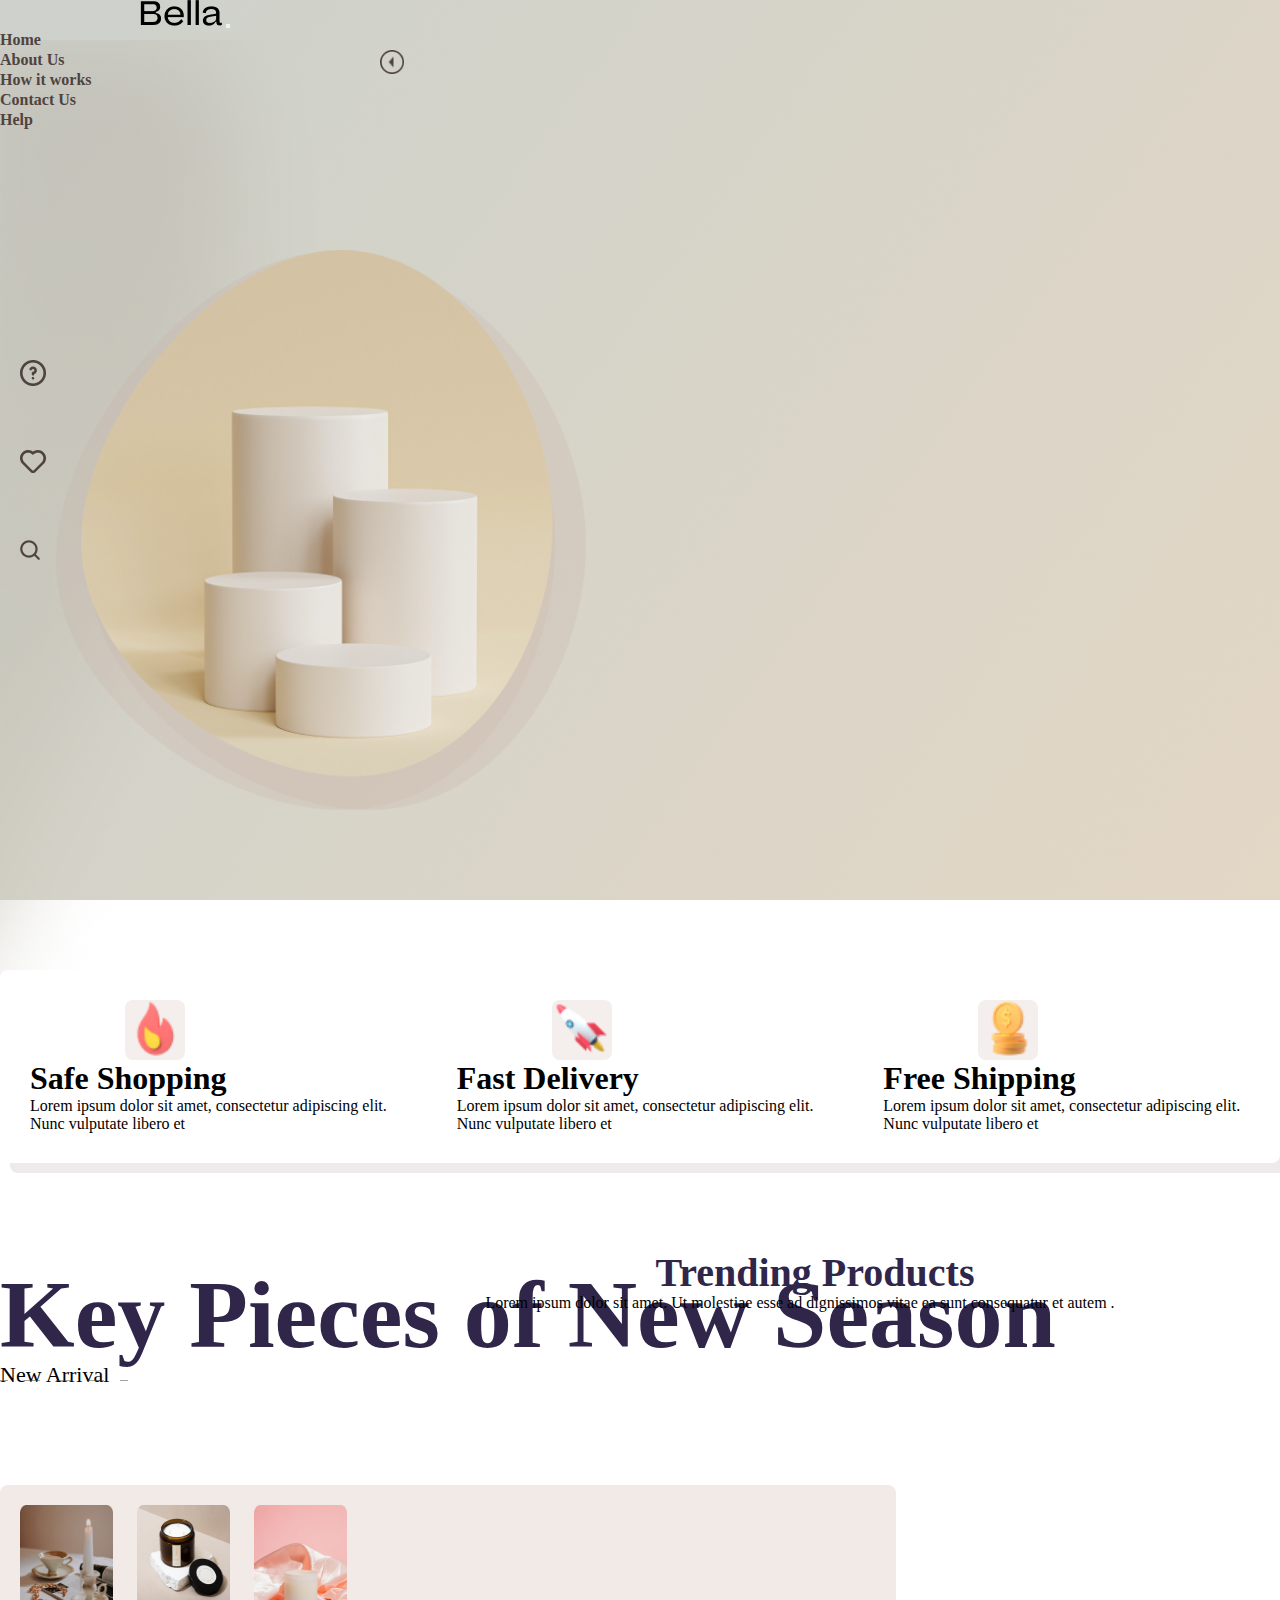
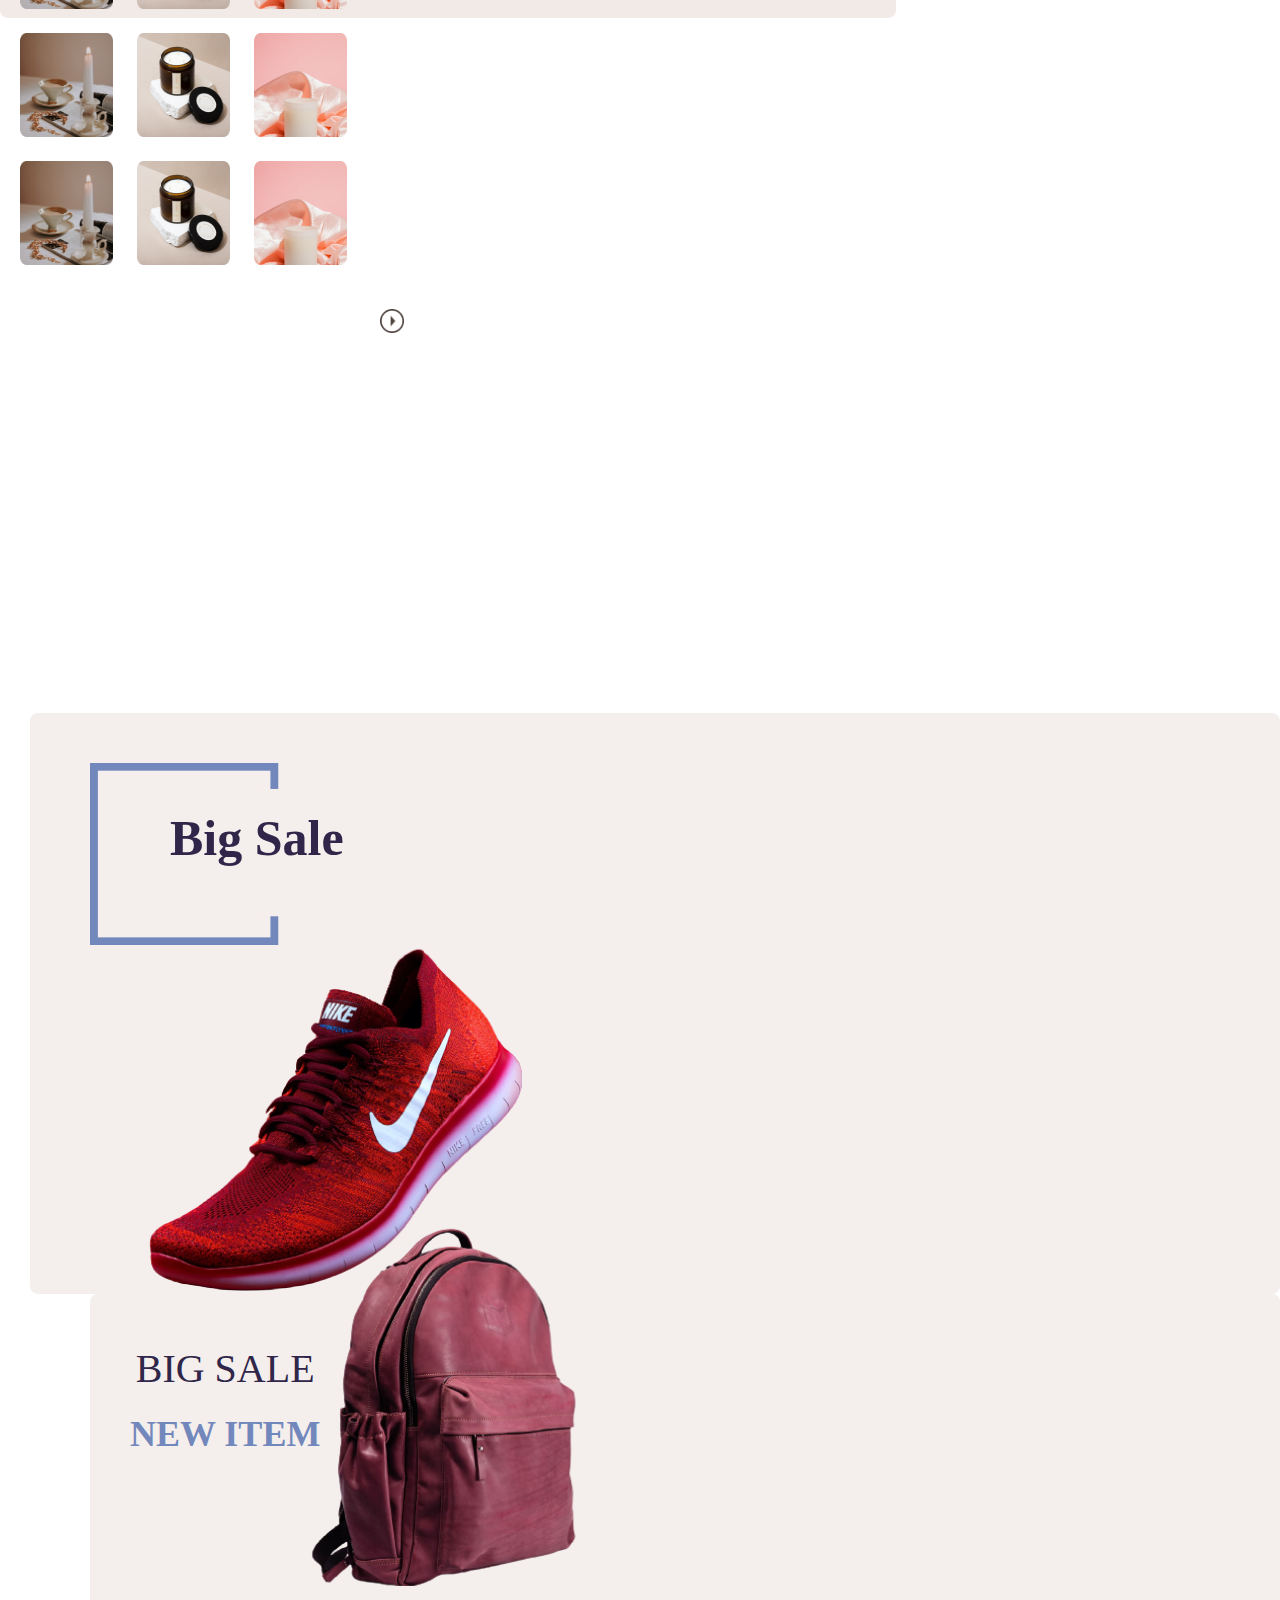
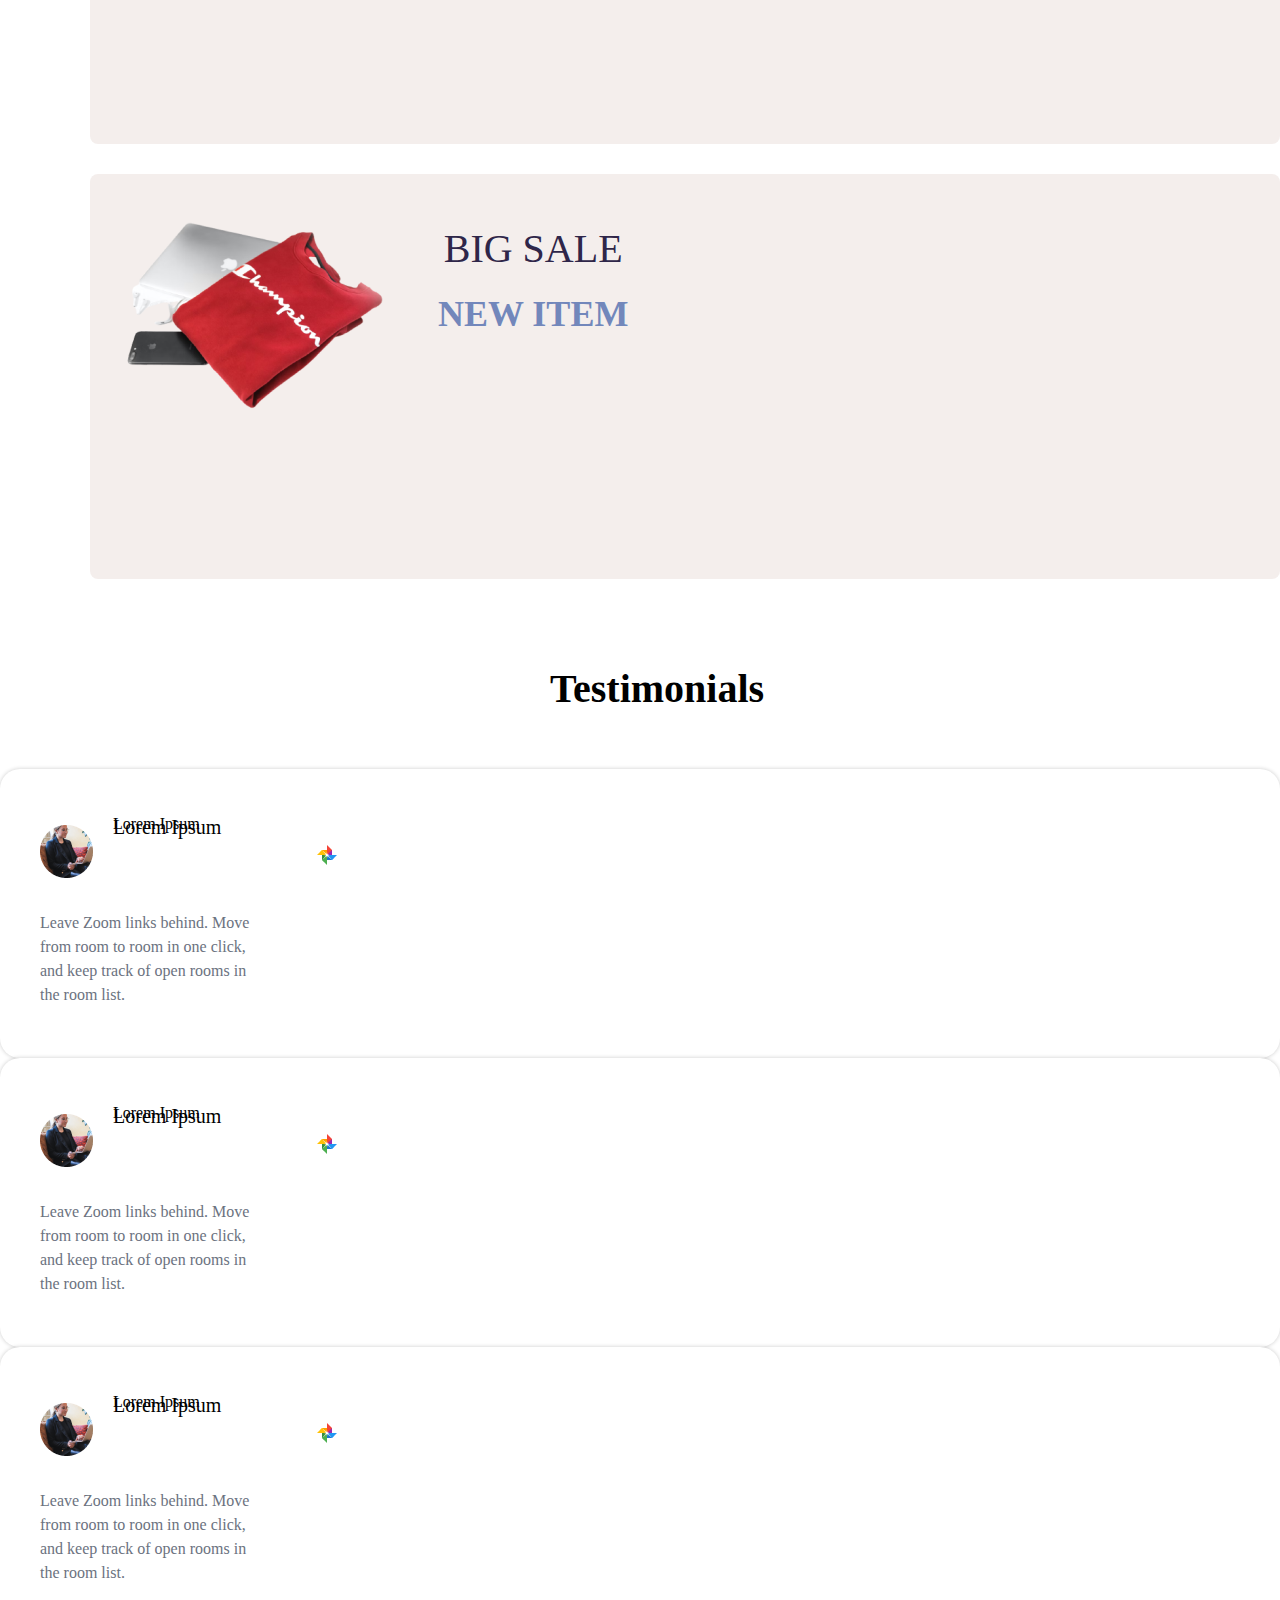
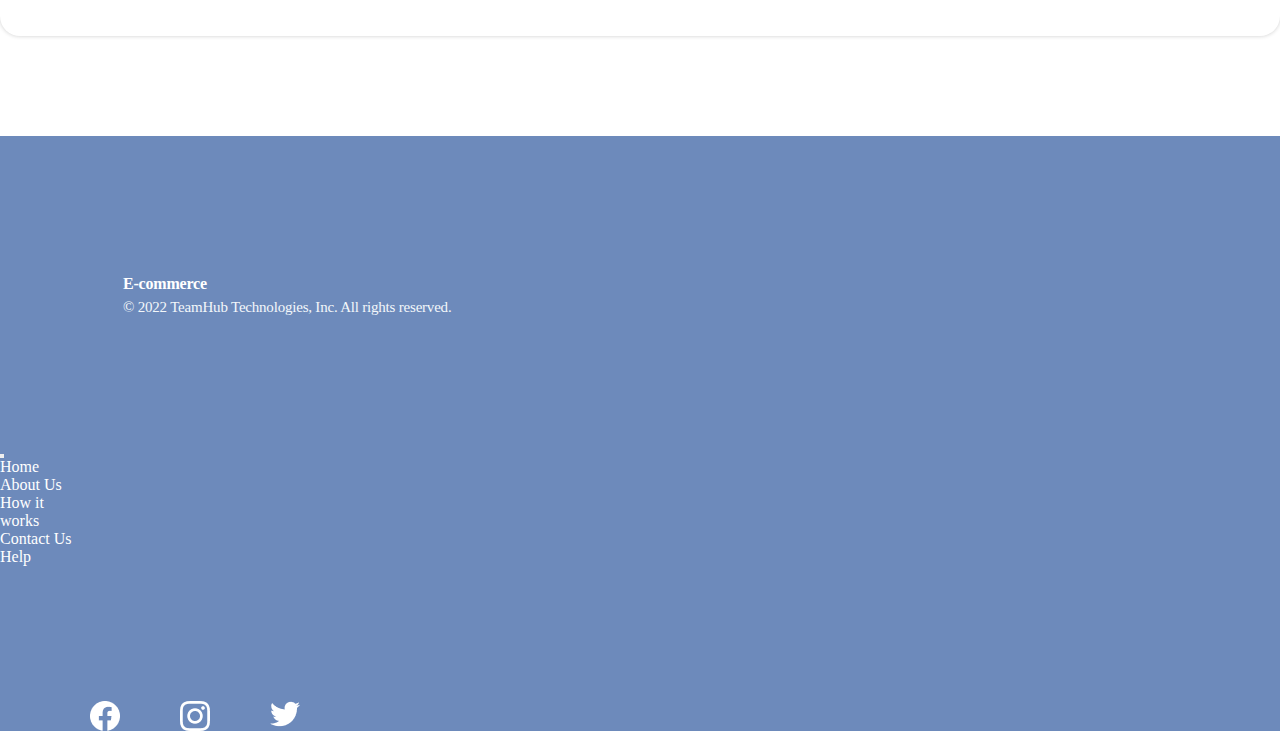
==== Figma-Task-1/E-commerce-Figma.html @ e055b916 "working" ====
<html lang="en">
<head>
    <meta charset="UTF-8">
    <meta http-equiv="X-UA-Compatible" content="IE=edge">
    <meta name="viewport" content="width=device-width, initial-scale=1.0">
    <link rel="stylesheet" href="../Figma-Task-1/style.css">
    <link rel="stylesheet" href="../Figma-Task-1/index.js">
    <!-- <link rel="stylesheet" href="../Figma-Task-1/style2.css"> -->
<!-- <link href='https://unpkg.com/boxicons@2.1.2/css/boxicons.min.css' rel='stylesheet'> -->
<link href="https://cdn.jsdelivr.net/npm/bootstrap@5.0.2/dist/css/bootstrap.min.css" rel="stylesheet" integrity="sha384-EVSTQN3/azprG1Anm3QDgpJLIm9Nao0Yz1ztcQTwFspd3yD65VohhpuuCOmLASjC" crossorigin="anonymous">
<script src="https://cdn.jsdelivr.net/npm/bootstrap@5.0.2/dist/js/bootstrap.bundle.min.js" integrity="sha384-MrcW6ZMFYlzcLA8Nl+NtUVF0sA7MsXsP1UyJoMp4YLEuNSfAP+JcXn/tWtIaxVXM" crossorigin="anonymous"></script>
<script src="https://cdn.jsdelivr.net/npm/@popperjs/core@2.9.2/dist/umd/popper.min.js" integrity="sha384-IQsoLXl5PILFhosVNubq5LC7Qb9DXgDA9i+tQ8Zj3iwWAwPtgFTxbJ8NT4GN1R8p" crossorigin="anonymous"></script>
<script src="https://cdn.jsdelivr.net/npm/bootstrap@5.0.2/dist/js/bootstrap.min.js" integrity="sha384-cVKIPhGWiC2Al4u+LWgxfKTRIcfu0JTxR+EQDz/bgldoEyl4H0zUF0QKbrJ0EcQF" crossorigin="anonymous"></script>

<script src="jquery-3.6.0.min.js"></script>

    <script src="https://ajax.googleapis.com/ajax/libs/jquery/3.6.0/jquery.min.js"></script>
<link href="http://fonts.cdnfonts.com/css/bigilla" rel="stylesheet">
<link href="http://fonts.cdnfonts.com/css/inter" rel="stylesheet">  
<title>Document</title>
</head>
<body>
<div class="container-fluid">
    <section class="section-bg">
        
        <header class="top-menu">
            <nav class="navbar navbar-expand-lg navbar-light ">
                <div class="container-fluid">
                  <img class="bella navbar-brand" src="images/Bella.png">
                  <button style="margin-right:20px" class="navbar-toggler" type="button" data-bs-toggle="collapse" data-bs-target="#navbarSupportedContent" aria-controls="navbarSupportedContent" aria-expanded="false" aria-label="Toggle navigation">
                    <span class="navbar-toggler-icon"></span>
                  </button>
                  <div class="collapse navbar-collapse justify-content-end" id="navbarSupportedContent">
                   
                    <form class="d-flex ml-auto">
                        <ul class=" list navbar-nav  ml-auto">
                            <li class="nav-item">
                                <a class="nav-link" class="home">Home</a>
                              </li>
                            <li class="nav-item">
                                <a class="nav-link" class="about-us">About Us</a>
                              </li>
                              <li class="nav-item">
                                <a class="nav-link" class="reason-why">How it works</a>
                              </li>
        
                              <li class="nav-item">
                                <a class="nav-link" class="contact-us">Contact Us</a>
                              </li>
                              <li class="nav-item">
                                <a class="nav-link" class="help">Help</a>
                              </li>  
                          </ul>
                    </form>
                  </div>
                </div>
              </nav>
        </header>
        <div class="container-fluid">
                <div class="row">
                    <div class="col-xl-6 col-lg-6 col-md-6 col-sm-12 col-12">
                        <div class="section-left">
                            <div class="icon">
                                <div class="question-mark" > <img src="./images/Question.png" alt=""></div>
                                <div class="heart-mark">  <img src="./images/heart.png" alt=""></div>
                                <div class="search-mark"><img src="./images/search.png" alt=""></div>
                               
                              
                                

                            </div>
                            <div>
                                <div ><img class="main-img" src="./images/Group 349.png" alt=""></div>
                                
                            </div>
                            <img class="back-img-1" src="./images/Rectangle 2.png"   alt="">

                        </div>
                     
                    </div>
                   
                    <div class="  col-xl-6 col-lg-6 col-md-6 col-sm-12 col-12"> 
                        <div class="main-title">
                            <p>
                                Key Pieces of New Season
                            </p>
                        </div>
                        <!-- <img class="back-img-2" src="./images/backimg2.png" alt=""> -->
                        <div class="new-arrival">
                            <p>New Arrival</p>
                        </div>
                        <img class="line" src="./images/Line.png" alt="">
                        <div class="image3">
                          <div id="carouselExampleControls" class="carousel slide"  data-bs-ride="carousel">
                            <div class=" carousl-inn carousel-inner">
                              <div class="pictures">
                                <div class="carousel-item active">
                                  <img class="img1" src="./images/unsplash_8WC3ibi7MTg.png" alt="">
                                  <img class="img2" src="./images/unsplash_B0G8xzwTVWc.png"  alt="">
                                  <img class="img3" src="./images/unsplash_QftN8ELlGwo.png" alt="">
                                </div>
                                <div class="carousel-item">
                                  <img class="img1" src="./images/unsplash_8WC3ibi7MTg.png" alt="">
                                  <img class="img2" src="./images/unsplash_B0G8xzwTVWc.png"  alt="">
                                  <img class="img3" src="./images/unsplash_QftN8ELlGwo.png" alt="">
                                </div>
                                <div class="carousel-item">
                                  <img class="img1" src="./images/unsplash_8WC3ibi7MTg.png" alt="">
                                  <img class="img2" src="./images/unsplash_B0G8xzwTVWc.png"  alt="">
                                  <img class="img3" src="./images/unsplash_QftN8ELlGwo.png" alt="">
                                </div>
                              </div>
                             
                              <div class="img4-div">
                                <div> <img   class="carousel-control-prev" type="button" data-bs-target="#carouselExampleControls" data-bs-slide="prev" class="img4-1" src="../Figma-Task-1/images/small-slider-right.png" alt=""></div>
                                <div>
                                  <img class="carousel-control-next" type="button" data-bs-target="#carouselExampleControls" data-bs-slide="next" src="../Figma-Task-1/images/small-slider-left.png" alt="">
                                </div>
                              </div>
                            </div>
                            <!-- <button class="carousel-control-prev" type="button" data-bs-target="#carouselExampleControls" data-bs-slide="prev">
                              <span class="carousel-control-prev-icon" aria-hidden="true"></span>
                              <span class="visually-hidden">Previous</span>
                            </button>
                            <button class="carousel-control-next" type="button" data-bs-target="#carouselExampleControls" data-bs-slide="next">
                              <span class="carousel-control-next-icon" aria-hidden="true"></span>
                              <span class="visually-hidden">Next</span>
                            </button> -->
                          </div>
                          
                         
                           
                         
                            
                        
                        </div>
                        
                    </div>
                </div>
        </div>
    </section>
</div>

<section class="qualities-box">
  <div class="container-fluid">
      <div class="row">
        <div class="col-xl-2 col-lg-2 col-md-2 col-sm-12 col-12">
          
        </div>
  
        <div class="col-xl-8 col-lg-8 col-md-8 col-sm-12 col-12" >
            <div class="info-1">
              <div  class="images" ><img src="../Figma-Task-1/images/fireEmoji.png" alt="" class="info1">  
               <div> <h1 class="heading">Safe Shopping</h1></div>
                <div><p>Lorem ipsum dolor sit amet, consectetur adipiscing elit. Nunc vulputate libero et</p></div>
              </div>
           
             

             

              <div ><img src="../Figma-Task-1/images/planEmojipng.png" alt="" class="info1">
                <div><h1 class="heading">Fast Delivery</h1></div>
                <div><p>Lorem ipsum dolor sit amet, consectetur adipiscing elit. Nunc vulputate libero et</p></div>
              </diV>

              <div ><img src="../Figma-Task-1/images/coinEmojipng.png" alt="" class="info1"> 
              <div><h1 class="heading">Free Shipping</h1></div>
              <div><p>Lorem ipsum dolor sit amet, consectetur adipiscing elit. Nunc vulputate libero et</p></div>
              </div>
           </div>
       
        </div>
        <div class="col-xl-2 col-lg-2 col-md-2 col-sm-12 col-12">
          
      </div>

    </div>
  
  </div>
</section> 


<div class="container main2">
  <p class="trending-heading">Trending Products</p>
  <p class="trending-paragraph">Lorem ipsum dolor sit amet. Ut molestiae esse ad dignissimos vitae ea sunt consequatur et autem .</p>
</div>

<!-- <div class="cards-wrapper"> 
  <div class="card"></div>
  <div class="cards">
    <img class="card" src="./images/shoes1.png" class="card-img-top" alt="...">
   
  </div>
  <div class="cards">
    <img class="card" src="./images/shoes2.png" class="card-img-top" alt="...">
    
  </div>
  <div class="cards">
    <img class="card" src="./images/shoes3.png" class="card-img-top" alt="...">
    
  </div>
  <div class="cards">
    <img class="card" src="./images/shoes4.png" class="card-img-top" alt="...">
   
  </div>
</div> -->
<!-- 
<div class="container">
  <div class=" cards " style="display: flex">
    <div class="first-card" style="
    width: 266.03px;
    height: 339.49px;background: rgba(200, 172, 161, 0.2);
border-radius: 8px;" >
 
      <img src="./images/shoes1.png" alt="">
    </div>
    <div class="card" style="
    width: 266.03px;
    height: 339.49px;background: rgba(200, 172, 161, 0.2);
border-radius: 8px;">
      <img src="./images/shoes1.png" alt="">
    </div>
    <div class="card" style="
    width: 266.03px;
    height: 339.49px;background: rgba(200, 172, 161, 0.2);
border-radius: 8px;">
      <img src="./images/shoes1.png" alt="">
    </div>
    <div class="card" style="
    width: 266.03px;
    height: 339.49px;background: rgba(200, 172, 161, 0.2);
border-radius: 8px;">
      <img src="./images/shoes1.png" alt="">
    </div>
  </div>
</div> -->


<section class="section4">
  <div class="container" style="margin-top: 100px">
    <div class="row">
      <div class=" section4-main-div col-xl-6 col-lg-6 col-md-6 col-sm-12 col-12">
        <div class=" section4-left-div">
          <div>  <img class="ractangle" src="../Figma-Task-1/images/ractangle.png" alt=""></div>
        <div>  <p class="inner-title-section4-left">Big Sale</p></div>
        </div>
        
     <div class="nike-shoes">
      <img src="./images/nike-shoes.png" alt="">
     </div>
      
      </div>
    
      <div class=" section4-right-div col-xl-6 col-lg-6 col-md-6 col-sm-12 col-12">
<div class="section4-right-div-top">
  <div class="col-sm-6"> 
    <p class="bigsale">BIG SALE</p>
    <p class="newitem">NEW ITEM</p>
  </div>
  <div class="bag col-sm-6">
    <img src="./images/bag.png" alt="">
  </div>
</div>
         <div class="section4-right-div-bottom">
          <div class=" shirt col-sm-6"> 
            <img src="./images/shirt.png" alt="">
          </div>
          <div class="shirt col-sm-6">
            <p class="bigsale1">BIG SALE</p>
            <p class="newitem1">NEW ITEM</p>
            
          </div>
         </div>
            

      </div>
    </div>
  </div>
</section>
<section class="section5">
  <div class="testmonial"><p>Testimonials</p></div>
  <div class="container">
    <div class="row">
      <div class="col-xl-4 col-lg-4 col-md-4 col-sm-12 col-12">

        <div class="part" >
          <div class="part-top">
            <div class="girl-image"><img src="../Figma-Task-1/images/girl-imagepng.png" alt=""></div>
            <div class="part-title">
              <p class="bold">Lorem Ipsum</p>
              <p class="light">Lorem Ipsum</p>
            </div>
            <div class="sign"><img src="../Figma-Task-1/images/sign.png" alt=""></div>
          </div>
          <div class="para">
            <p>Leave Zoom links behind. Move 
              from room to room in one click, 
              and keep track of open rooms 
              in the room list.</p>
          </div>
        </div>
        
      </div>
      <div class="col-xl-4 col-lg-4 col-md-4 col-sm-12 col-12">
        <div class="part" >
          <div class="part-top">
            <div class="girl-image"><img src="../Figma-Task-1/images/girl-imagepng.png" alt=""></div>
            <div class="part-title">
              <p class="bold">Lorem Ipsum</p>
              <p class="light">Lorem Ipsum</p>
            </div>
            <div class="sign"><img src="../Figma-Task-1/images/sign.png" alt=""></div>
          </div>
          <div class="para">
            <p>Leave Zoom links behind. Move 
              from room to room in one click, 
              and keep track of open rooms 
              in the room list.</p>
          </div>
        </div>
      </div>
      <div class="col-xl-4 col-lg-4 col-md-4 col-sm-12 col-12">
        <div class="part" >
          <div class="part-top">
            <div class="girl-image"><img src="../Figma-Task-1/images/girl-imagepng.png" alt=""></div>
            <div class="part-title">
              <p class="bold">Lorem Ipsum</p>
              <p class="light">Lorem Ipsum</p>
            </div>
            <div class="sign"><img src="../Figma-Task-1/images/sign.png" alt=""></div>
          </div>
          <div class="para">
            <p>Leave Zoom links behind. Move 
              from room to room in one click, 
              and keep track of open rooms 
              in the room list.</p>
          </div>
        </div>
      </div>
    </div>
  </div>
</section>
 
<footer >
  <div class="container-fluid">
    <div class="row">
      <div class="col-xl-4 col-lg-4 col-md-4 col-sm-12 col-12">
        <div class="first">
          <p class="name">E-commerce</p>
          <p class="address">© 2022 TeamHub Technologies, Inc. 
            All rights reserved.</p>
        </div>
      </div>
      <div class="col-xl-4 col-lg-4 col-md-4 col-sm-12 col-12">
        <div class="second">
        <nav class="navbar navbar-expand-lg navbar-light ">
          <div class="container-fluid">
           
            <button class="navbar-toggler" type="button" data-bs-toggle="collapse" data-bs-target="#navbarSupportedContent" aria-controls="navbarSupportedContent" aria-expanded="false" aria-label="Toggle navigation">
              <span class="navbar-toggler-icon"></span>
            </button>
            <div class="collapse navbar-collapse justify-content-end" id="navbarSupportedContent">
             
              <form class="linkss d-flex ml-auto">
                  <ul class=" list navbar-nav  ml-auto">
                      <li class="nav-item2">
                          <a class="nav-link2" class="home">Home</a>
                        </li>
                      <li class="nav-item2">
                          <a class="nav-link2" class="about-us">About Us</a>
                        </li>
                        <li class="nav-item2">
                          <a class="nav-link2" class="reason-why">How it works</a>
                        </li>
  
                        <li class="nav-item2">
                          <a class="nav-link2" class="contact-us">Contact Us</a>
                        </li>
                        <li class="nav-item2">
                          <a class="nav-link2" class="help">Help</a>
                        </li>  
                    </ul>
              </form>
            </div>
          </div>
        </nav>
      </div>
      </div>
      <div class="col-xl-4 col-lg-4 col-md-4 col-sm-12 col-12">
        <div class="links">
          <div><img class="facebook" src="../Figma-Task-1/images/facebooklogo.png" alt=""></div>
          <div><img class="instagram" src="../Figma-Task-1/images/instagramlogo.png" alt=""></div>
          <div><img class="facebook" src="../Figma-Task-1/images/twitterlogo.png" alt=""></div>
        </div>
      </div>
    </div>
  </div>
<div class=""></div>
</footer>

<!-- <script src="https://cdn.jsdelivr.net/npm/bootstrap@5.0.2/dist/js/bootstrap.bundle.min.js" integrity="sha384-MrcW6ZMFYlzcLA8Nl+NtUVF0sA7MsXsP1UyJoMp4YLEuNSfAP+JcXn/tWtIaxVXM" crossorigin="anonymous"></script>

<script>
  var multipleCardCarousel = document.querySelector(
    "#carouselExampleControls"
  );
  if (window.matchMedia("(min-width: 768px)").matches) {
    var carousel = new bootstrap.Carousel(multipleCardCarousel, {
      interval: false,
    });
    var carouselWidth = $(".carousel-inner")[0].scrollWidth;
    var cardWidth = $(".carousel-item").width();
    var scrollPosition = 0;
    $("#carouselExampleControls .carousel-control-next").on("click", function () {
      if (scrollPosition < carouselWidth - cardWidth * 4) {
        scrollPosition += cardWidth;
        $("#carouselExampleControls .carousel-inner").animate(
          { scrollLeft: scrollPosition },
          600
        );
      }
    });
    $("#carouselExampleControls .carousel-control-prev").on("click", function () {
      if (scrollPosition > 0) {
        scrollPosition -= cardWidth;
        $("#carouselExampleControls .carousel-inner").animate(
          { scrollLeft: scrollPosition },
          600
        );
      }
    });
  } else {
    $(multipleCardCarousel).addClass("slide");
  }
</script> -->

<!-- 
<script src="https://cdn.jsdelivr.net/npm/bootstrap@5.0.2/dist/js/bootstrap.bundle.min.js" integrity="sha384-MrcW6ZMFYlzcLA8Nl+NtUVF0sA7MsXsP1UyJoMp4YLEuNSfAP+JcXn/tWtIaxVXM" crossorigin="anonymous"></script>
<script src="./index.js"></script> -->
<script>
  var multipleCardCarousel = document.querySelector(
  "#carouselExampleControls"
);
if (window.matchMedia("(min-width: 768px)").matches) {
  var carousel = new bootstrap.Carousel(multipleCardCarousel, {
    interval: false,
  });
  var carouselWidth = $(".carousel-inner")[0].scrollWidth;
  var cardWidth = $(".carousel-item").width();
  var scrollPosition = 0;
  $("#carouselExampleControls .carousel-control-next").on("click", function () {
    if (scrollPosition < carouselWidth - cardWidth * 4) {
      scrollPosition += cardWidth;
      $("#carouselExampleControls .carousel-inner").animate(
        { scrollLeft: scrollPosition },
        600
      );
    }
  });
  $("#carouselExampleControls .carousel-control-prev").on("click", function () {
    if (scrollPosition > 0) {
      scrollPosition -= cardWidth;
      $("#carouselExampleControls .carousel-inner").animate(
        { scrollLeft: scrollPosition },
        600
      );
    }
  });
} else {
  $(multipleCardCarousel).addClass("slide");
}
</script>
</body>
</html>
---- Figma-Task-1/style.css ----
* {
    margin: 0;
    padding: 0;
    box-sizing: border-box;
}
body{
    overflow-x: hidden;
}
@font-face {
    font-family: 'Inter';
    font-style: normal;
    font-weight: 400;
    src: local('Inter'), url('https://fonts.cdnfonts.com/s/19795/Inter-Regular.woff') format('woff');
}

@font-face {
    font-family: 'Inter';
    font-style: italic;
    font-weight: 400;
    src: local('Inter'), url('https://fonts.cdnfonts.com/s/19795/Inter-Italic.woff') format('woff');
}

@font-face {
    font-family: 'Inter';
    font-style: normal;
    font-weight: 100;
    src: local('Inter'), url('https://fonts.cdnfonts.com/s/19795/Inter-Thin-BETA.woff') format('woff');
}

@font-face {
    font-family: 'Bigilla';
    font-style: normal;
    font-weight: 400;
    src: local('Bigilla'), url('https://fonts.cdnfonts.com/s/34031/Bigilla.woff') format('woff');
}

@font-face {
    font-family: 'Bigilla';
    font-style: normal;
    font-weight: 700;
    src: local('Bigilla'), url('https://fonts.cdnfonts.com/s/34031/Bigilla-Bold.woff') format('woff');
}


.section-bg {
    background-image: url('./images/background.png');
    height: 900px;
  

}
.manu1{
padding-top: 37px;
}
.bella{
    margin-left:140px;
}
.rect{
    margin-top: -800px;
    z-index:1;
}

.section-left {
    display: flex;


}

.list {
    margin-right: 140px;
    
    
}
.list li{
    color:yellow;
}
.icon {
    margin-top: 160px;
    margin-left: 20px;

}

.question-mark {
    padding-top: 70px;
    padding-bottom: 45px;
    width: 26px;
    height: 26px
}

.heart-mark {
    padding-top: 45px;
    padding-bottom: 45px;
    width: 26px;
    height: 26px
}

.search-mark {
    padding-top: 45px;
    padding-bottom: 45px;
    width: 26px;
    height: 26px
}
.trending-heading{
    font-family: 'Brasley';
font-style: normal;
font-weight: 600;
font-size: 40px;
line-height: 40px;
text-align: center;
margin-left: 50px;
color: #2F2649;

}
.trending-paragraph{
    font-family: 'Brasley';
font-style: normal;
font-weight: 400;
font-size: 16px;
margin-left: 20px;
line-height: 20px;
/* or 125% */

text-align: center;

color: #000000;

}

.main-img {
    width: 530px;
    height: 560px;
    margin-left: 10px;
    margin-top: 120px;
}
.back-img-1{
    z-index: -1;
    margin-left: -620px;
    margin-top: -90px;
}
.back-img-2{
    z-index: -1;
    margin-top: -490px;
}
.main-title p {


    font-family: 'Bigilla';
    font-style: normal;
    font-weight: 700;
    font-size: 96px;
    line-height: 100px;
    margin-top: 160px;
    margin-left: 0px;

    /* or 104% */


    color: #2F2649;
}

.main2{
    text-align: center;
    margin-left: 300px;
}
.new-arrival p {
    width: 131px;
    height: 20px;
    font-family: 'Inter';
    font-style: normal;
    font-weight: 400;
    font-size: 22px;
    line-height: 20px;
    margin-left: 0px;
    
}
.trend-paragraph{
    font-family: 'Brasley';
font-style: normal;
font-size: 16px;

height: 40px;
text-align: center;
}
.nav-link {
    font-family: 'Montserrat';
font-style: normal;
font-weight: 700;
font-size: 16px;
line-height: 20px;
padding-top: 43px;
color: #4F433F !important; 

}
.nav-item{
    align-items: center;
}
.image3 {
    background: rgba(200, 172, 161, 0.26);
    border-radius: 8px;
    width: 70%;
    height: 133px;
    border-radius: 8px;
    display: flex;
    margin-left: 0px;
    margin-top: 100px;
}


.img1 {
    width: 23%;
    height: 104px;
    margin-top: 20px;
    margin-left: 20px
}
.line{
    margin-top: -5px;
   
}
.img2 {
    width: 23%;
    height: 104px;
    margin-top: 20px;
    margin-left: 20px
}

.img3 {
    width: 23%;
    height: 104px;
    margin-top: 20px;
    margin-left: 20px
}
.img4-1{
   margin-bottom:10px ;
}
.img4-div{
 margin-left: 380px;
 margin-top: 40px;
 width: 100%;
   
}

  
.container-fluid{
    width: 100%;
    padding-right: var(--bs-gutter-x, 0) !important;
    padding-left: var(--bs-gutter-x, 0) !important;
    margin-right: 0 !important;
    margin-left: 0 !important;
}
@media only screen and (max-width: 600px) {
    .trending-heading{
        margin-left: 15px;
        font-size: 30px;
    }
    .trending-paragraph{
        margin-left: 15px;
    }
    .nav-link{
      margin-left: 150px;
    }
    .bella{
        margin-left: 10px;
    }
    .section-bg{
        height: 1000px;
    }
    
    
.image3 {
    background: rgba(200, 172, 161, 0.26);
    border-radius: 8px;
    width: 90%;
    height: 143px;
    border-radius: 8px;
    display: flex;
    margin-left: 20px;
    margin-top: 300px;
}
    .img1 {
        width: 24%;
        height: 104px;
        top: 620px;
        left: 782px;
        margin-top: 20px;
        margin-left: 20px
    }
    
    .img2 {
        width: 24%;
        height: 104px;
        top: 620px;
        left: 919px;
        margin-top: 20px;
        margin-left: 20px;
    }
    
    .img3 {
        width: 24%;
        height: 104px;
        top: 620px;
        left: 1056px;
        margin-top: 20px;
        margin-left: 20px;
    }
    
    .new-arrival p{
        margin-left:30px
    }
    .main-img{

        width:300px;
        height:200px;
        margin-top: 30px;
        margin-left:-0.6px;
        padding-left:30px
    }
    .icon{
        margin-top: -20px;
        margin-left: 30px;
    }
    .line{
        margin-left: 30px;
    }
    .main-title{
        position: absolute;
        margin-top: -170px;
        margin-left: 30px;
    }
    .main-title p {


        font-family: 'Bigilla';
        font-style: normal;
        font-weight: 700;
        font-size: 66px;
        line-height: 60px;
        margin-top: 237px;
        margin-left: 0px;
        text-align: start;
    
        /* or 104% */
    
    
        color: #2F2649;
    }
    .back-img-1{
        display: none;
    }
    .back-img-2{
        display: none;
    }
    
}


.first-shoes{
    width: 80%;
height: 196px;margin-top: 50px;margin-left: 15px;
}
.shoes-second{
    width: 80%;
height: 228px;

                margin-top: 20px;
                margin-left:45px;
}
.shoes-third{
   
                width: 80%;
height: 195px;
margin-top: 50px;
margin-left: 12px;
}
.shoes-fourth{
   
                width: 80%;
height: 212px;
margin-top: 50px;
margin-left: 15px;
}
.card-back{
   height:339px;
   background: rgba(200, 172, 161, 0.2);
   border-radius: 8px;
     width:100%;
}
.inner-card-div{
    display: flex;
    background: #F4EEEC;
box-shadow: 0px 0px 6px rgba(0, 0, 0, 0.1);
border-radius: 8px;
width: 80%;
height: 79.03px;
margin-left: 20px;
}

.price{
    margin-top: 10px;
    margin-left: 20px;
    
   
    
}
.price p{
    font-weight: 500;
font-size: 16px;
}
.errow{
        margin-left: 70px;
        margin-top:30px
}
.left-Arrow img{
    margin-top: 160px;
    margin-left: -50px;
}
.right-Arrow img{
    margin-top: 160px;
    margin-left: 70px;   
}
.main-div{
    width: 1000px;
    border: none;
   
}
.card {
    position: relative;
    display: flex;
    flex-direction: column;
    min-width: 0;
   
    word-wrap: break-word;
    background-color: #fff;
    background-clip: border-box;
    border: none !important;
    border-radius: 0.25rem;
   
}
.carousel-control-prev {
    left: auto !important;
}
.pictures{
    width: 100%;
}

.carousel-control-next{

    position: absolute !important;
    top: 50px !important;
    bottom: 0;
   
    display: flex;
    align-items: center;
    justify-content: center;
    width: 24px !important;
    padding: 0;
    /* color: #fff; */
    text-align: center;
    background: 0 0;
    border: 0;
    opacity: 1 !important;
  

}
.carousel-control-next {
    right: auto !important;
}
 .carousel-control-prev {
    position: none !important;
    top: 80px !important;
    bottom: 0;
   
    display: flex;
    align-items: center;
    justify-content: center;
    width: 24px !important;
    padding: 0;
    /* color: #fff; */
    text-align: center;
    background: 0 0;
    border: 0;
    opacity: 1 !important;
  
}




@media only screen and (max-width: 600px){
    .info-1 {
        display: flex;
        flex-direction: column;
        justify-content: space-around;
        margin-left: 10px;
      }
      .heading{
        margin-left: 40px;
      }
      .images{
        margin-left: 50px;
      }
      
  }

  .info1{
    margin-left:95px;
    background: rgba(200, 172, 161, 0.2);
    border-radius: 8px;
    width: 60px;
height: 60px;
    
  }
  .info-1 > div {
    background: #ffff;;
    margin: 10px;
    padding: 20px;
  }
  .info-1>h1{
    display: flex;
    font-family: 'Brasley';
    font-style: normal;
    font-weight: 600;
    font-size: 20px;
    line-height: 20px;
    align-content: center;    
    text-align: center;
    padding-left:22px;
    
    color: #000000;
    
  }
  .info-1>p{
    display: flex;
    font-family: 'Poppins';
    font-style: normal;
    font-weight: 400;
    font-size: 16px;
    line-height: 24px;
    text-align: center;
    padding-top: 10px;
    padding-left:-4px;
    color: #6B7280;
  }  
  .info-1{
    display: flex;
    background-color: #ffff;
    margin-top:70px;
    border-radius: 8px;
    box-shadow: 10px 10px rgba(199, 185, 192, 0.3);;

    margin-bottom:90px;
}

.section4{
    margin-left: 60px;
}


.section4-main-div{
    background: rgba(200, 172, 161, 0.2);
    border-radius: 8px;
    margin-top: 1000px;
    margin-left: -30px;
}
.section4-left-div{
display: flex;
} 
.ractangle{
    width: 200px;
height: 182px;
margin-top: 50px;
margin-left: 60px;

}
.inner-title-section4-left{

   margin-top: 100px;
   margin-left: -120px;
font-family: 'sans-sarif';

font-weight: 700;
font-size: 50px;
line-height: 50px;
color: #2F2649;
}
.nike-shoes{
    width:100%;
  
height: 349px;
margin-left: 116px;

}
.section4-right-div-top{
    background: rgba(200, 172, 161, 0.2);
    background: rgba(200, 172, 161, 0.2);
    border-radius: 8px;
    display: flex;
    margin-left: 30px;
    height: 50%;
    
  
    

}
.section4-right-div-bottom{
    background: rgba(200, 172, 161, 0.2);
    background: rgba(200, 172, 161, 0.2);
    border-radius: 8px;
    display: flex;
    margin-left: 30px;
    margin-top: 30px;
    height: 45%;
}
.bigsale{
    font-family: 'Brasley';
font-style: normal;
font-weight: 400;
font-size: 40px;
line-height: 50px;
margin-top: 50px;
margin-left: 40px;
/* identical to box height, or 125% */

text-align: center;

color: #2F2649;

}
.newitem{
    font-family: 'Brasley';
font-style: normal;
font-weight: 700;
font-size: 36px;
line-height: 50px;
/* identical to box height, or 109% */

text-align: center;

color: #7287BB;
margin-top: 15px;
margin-left: 40px;
}
.bigsale1{
    font-family: 'Brasley';
font-style: normal;
font-weight: 400;
font-size: 40px;
line-height: 50px;
margin-top: 50px;
margin-left: 40px;
/* identical to box height, or 125% */

text-align: center;

color: #2F2649;

}
.newitem1{
    font-family: 'Brasley';
font-style: normal;
font-weight: 700;
font-size: 36px;
line-height: 50px;
/* identical to box height, or 109% */

text-align: center;

color: #7287BB;
margin-top: 15px;
margin-left: 40px;
}

.bag img{
    margin-top: -71px;
    margin-left: -10px;
}
.shirt img{
    margin-top: 43px;
    margin-left:15px;
}
@media only screen and (max-width: 600px){
    .section4{
        margin-left: 0px;
    }
    
    .nike-shoes{
        width: 100px;
    height: 349px;
    margin-top: 30px;
    margin-left: 50px;
    }
    .nike-shoes img{
        width: 200%;
    }
    .section4-right-div-top{
        margin-left: -50px;

    }
    .section4-main-div{
        height:500px;
        background: rgba(200, 172, 161, 0.2);
        border-radius: 8px;
        margin-top: 0;
        margin-left: 5px;
        text-align: center;
    }
    .bag img{
        margin-left: 50px;
        margin-top: 100px;
        width: 60%;
    }
    .shirt img{
        margin-left: 50px;
        margin-top: 100px;
        width: 70%;
    }
    .bigsale1{
        margin-left: -20px;

    }
    .newitem1{
        margin-left: -20px;
    }
    .section4-right-div-top{
        background: rgba(200, 172, 161, 0.2);
        background: rgba(200, 172, 161, 0.2);
        border-radius: 8px;
        display: flex;
        margin-top: 30px;
        margin-left: 5px;
        height: 50%;
        
      
        
    
    }
    .section4-right-div-bottom{
        background: rgba(200, 172, 161, 0.2);
        background: rgba(200, 172, 161, 0.2);
        border-radius: 8px;
        display: flex;
        margin-left: 5px;
        height: 50%;
        
      
        
    
    }
}












.part{
    width: 100%;
height: 289px;

background: #FFFFFF;
/* opacity: 0.6; */
box-shadow: 0px 0px 4px rgba(0, 0, 0, 0.2);
border-radius: 20px;
}
.part-top{
    display:flex;
   
    margin-left: 40px;

}
.girl-image{
    margin-top: 56px;
    
}
.part-title{
    margin-top: 50px;
    margin-left: 20px;
}
.light{
    margin-top:-20px
}
.bold{
    font-family: 'Poppins';
font-style: normal;
font-weight: 500;

font-size: 20px;
line-height: 16px;
/* identical to box height */

text-align: center;

color: #000000;
}
.sign{
    margin-left: 96px;
    margin-top: 76px;
}
.para{
    margin-top: 33px;
    width: 253px;
height: 96px;
}
.para p{
    font-family: 'Poppins';
font-style: normal;
font-weight: 400;
font-size: 16px;
line-height: 24px;
margin-left: 40px;
color: #6B7280;
text-align: start;

}
.testmonial{
    width: 262px;
height: 60px;
margin-left: 550px;
margin-top: 80px;
margin-bottom: 50px;
}
.testmonial p{
    font-family: 'Poppins';
font-style: normal;
font-weight: 600;
font-size: 40px;
line-height: 60px;
/* identical to box height */

display: flex;
align-items: center;

color: #000000;
}


@media only screen and (max-width: 600px){
    .testmonial{
        margin-left: 90px;
    }
    .part{
        margin-bottom: 20px;
    }
}




footer{
    background: #6D8ABB;
    display: flex;
    margin-top: 100px;
}
.name{
    
font-family: 'Poppins';
font-style: normal;
font-weight: 700;
font-size: 16px;
line-height: 24px;
/* identical to box height */

letter-spacing: -0.204545px;

color: #FFFFFF;
}
.first{
    margin-top: 136;
    margin-left: 123px;
}
.address{
    font-family: 'Poppins';
font-style: normal;
font-weight: 400;
font-size: 15px;
line-height: 22px;
letter-spacing: -0.204545px;

color: #F3F7FA;

mix-blend-mode: normal;
}
.second{
    margin-top:136px
}
.nav-link2{
    color: white;
    width: 30%;
}
.nav-item2{
    width: 80px;
}
.links{
    margin-top: 135px;
    display: flex;
    margin-left: 90px;
}
.facebook{
    margin-right: 60px;
}
.instagram{
    margin-right: 60px;
}
@media only screen and (max-width: 600px){
    .first{
        margin-top: 10px;
    }
   
    .navbar-toggler-icon {
        display: inline-block;
        width: 1.5em;
        height: 1.5em;
        vertical-align: middle;
        background-repeat: no-repeat;
        background-position: center;
        background-size: 100%;
        margin-top: -230 !important; 
    }
    .links{
        margin-top: -150px;
    }
    .linkss{
        margin-top: -170px;
    }
    footer{
        height:50%;
    }
   
}
---- Figma-Task-1/style2.css ----
.carousel-inner {
  padding: 1em;
}
.card {
  margin: 0 0.5em;
  box-shadow: 2px 6px 8px 0 rgba(22, 22, 26, 0.18);
  border: none;
}
.carousel-control-prev,
.carousel-control-next {
  background-color: #e1e1e1;
  width: 6vh;
  height: 6vh;
  border-radius: 50%;
  top: 50%;
  transform: translateY(-50%);
}
@media (min-width: 768px) {
  .carousel-item {
    margin-right: 0;
    flex: 0 0 33.333333%;
    display: block;
  }
  .carousel-inner {
    display: flex;
  }
}
.card .img-wrapper {
    max-width: 100%;
    height: 13em;
    display: flex;
    justify-content: center;
    align-items: center;
}
.card img {
    max-height: 100%;
}
@media (max-width: 767px) {
  .card .img-wrapper {
    height: 17em;
  }
}
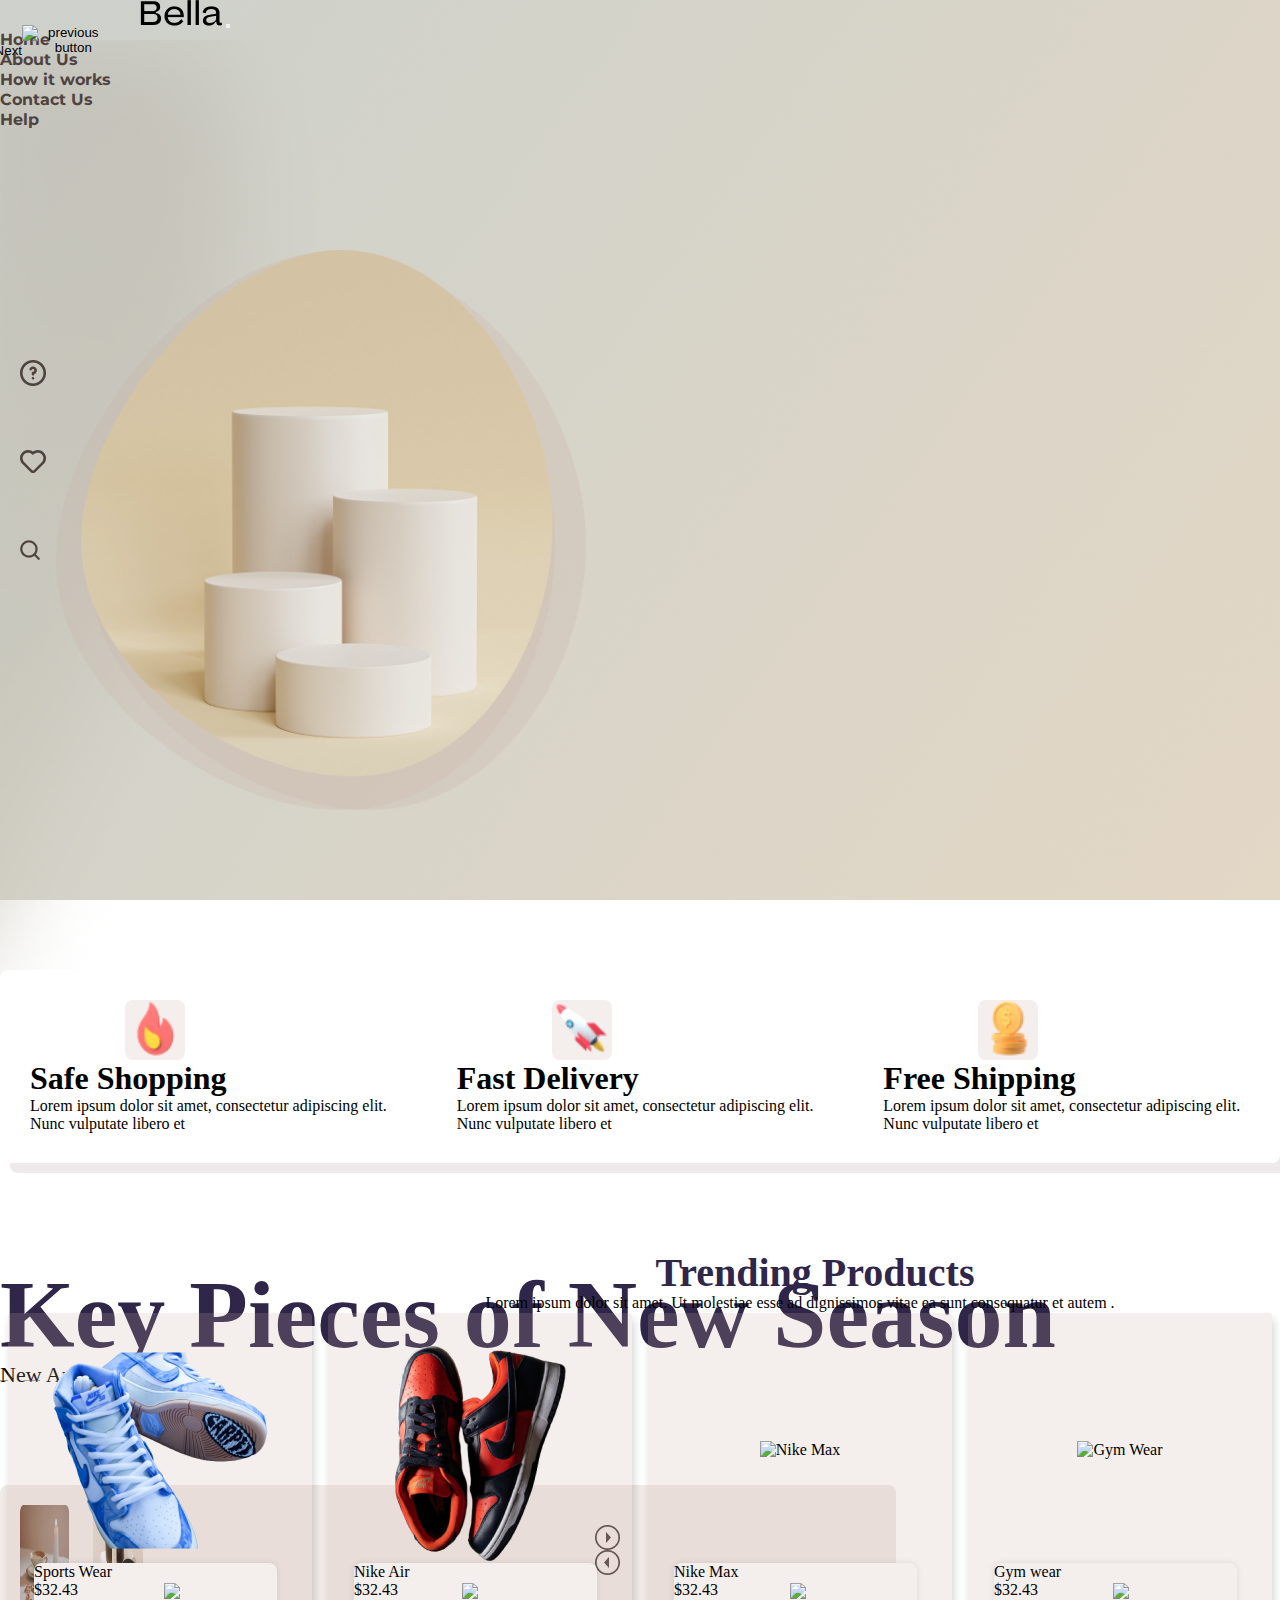
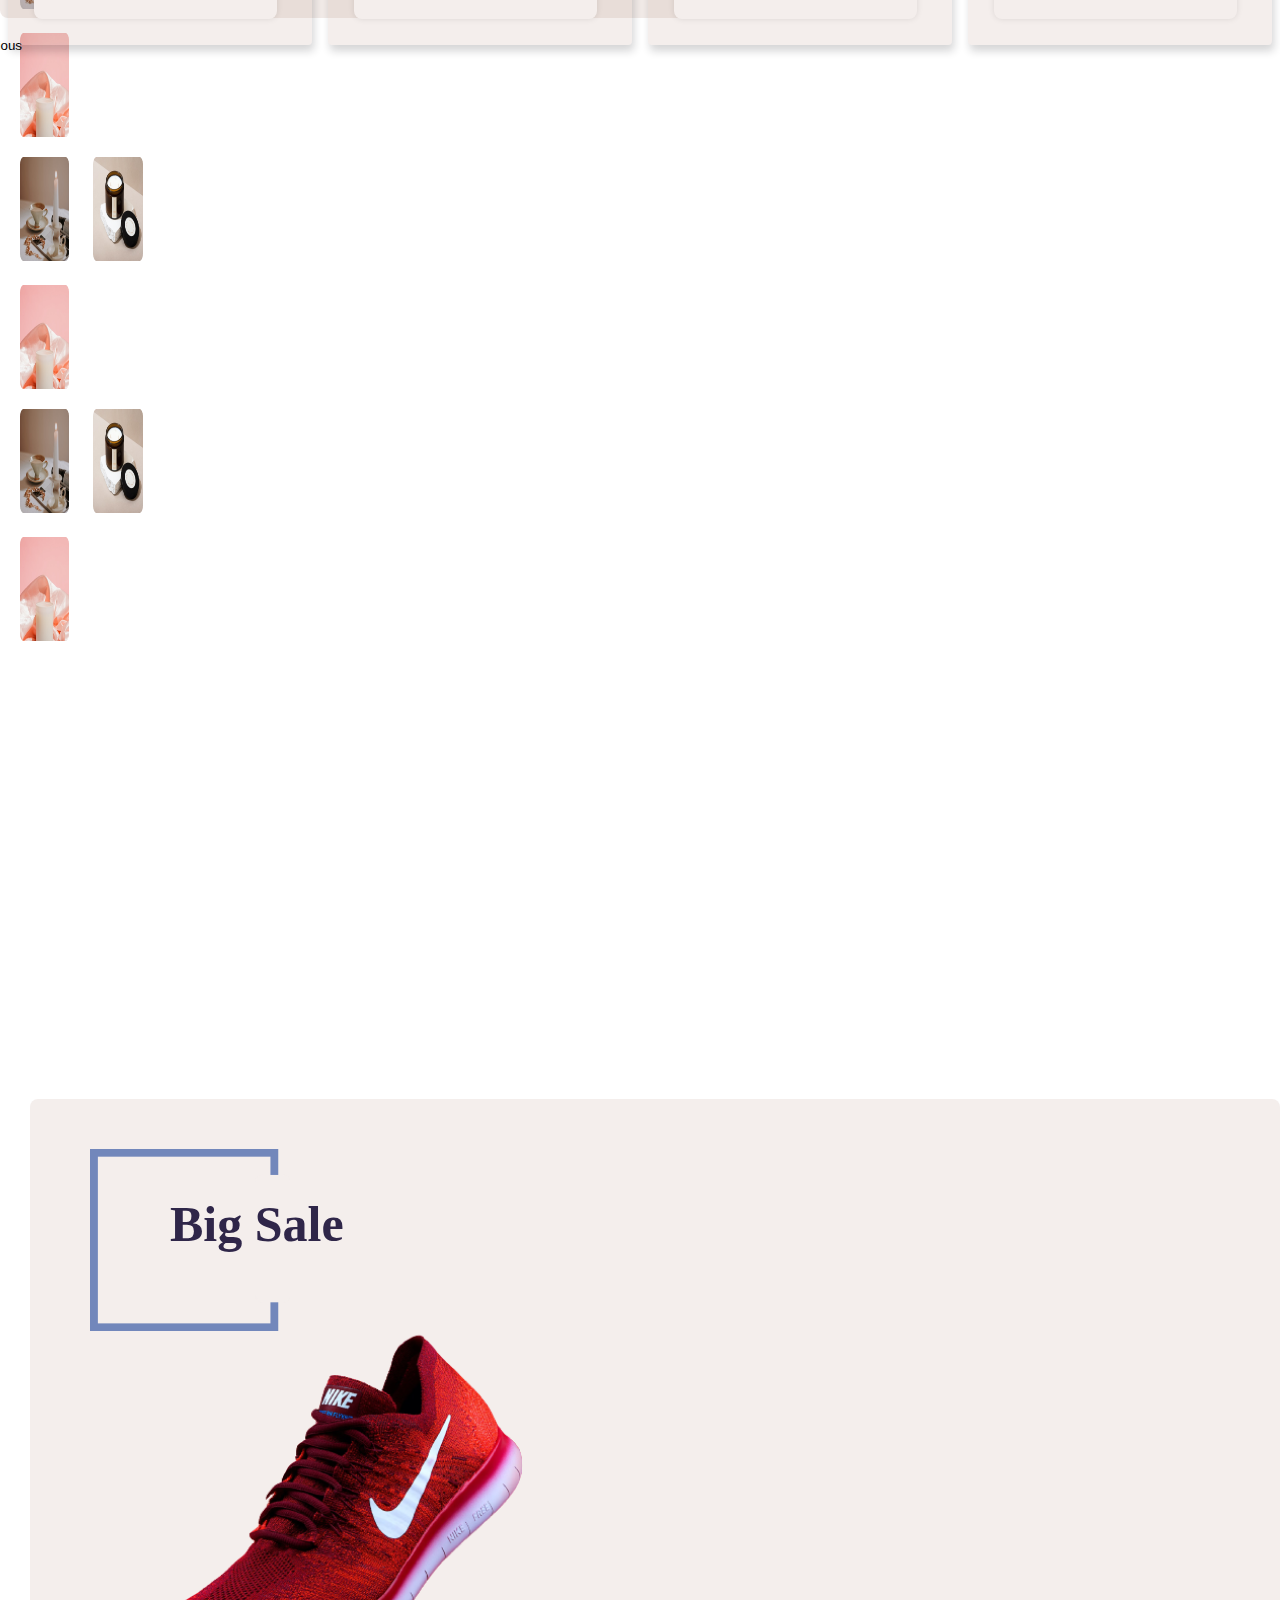
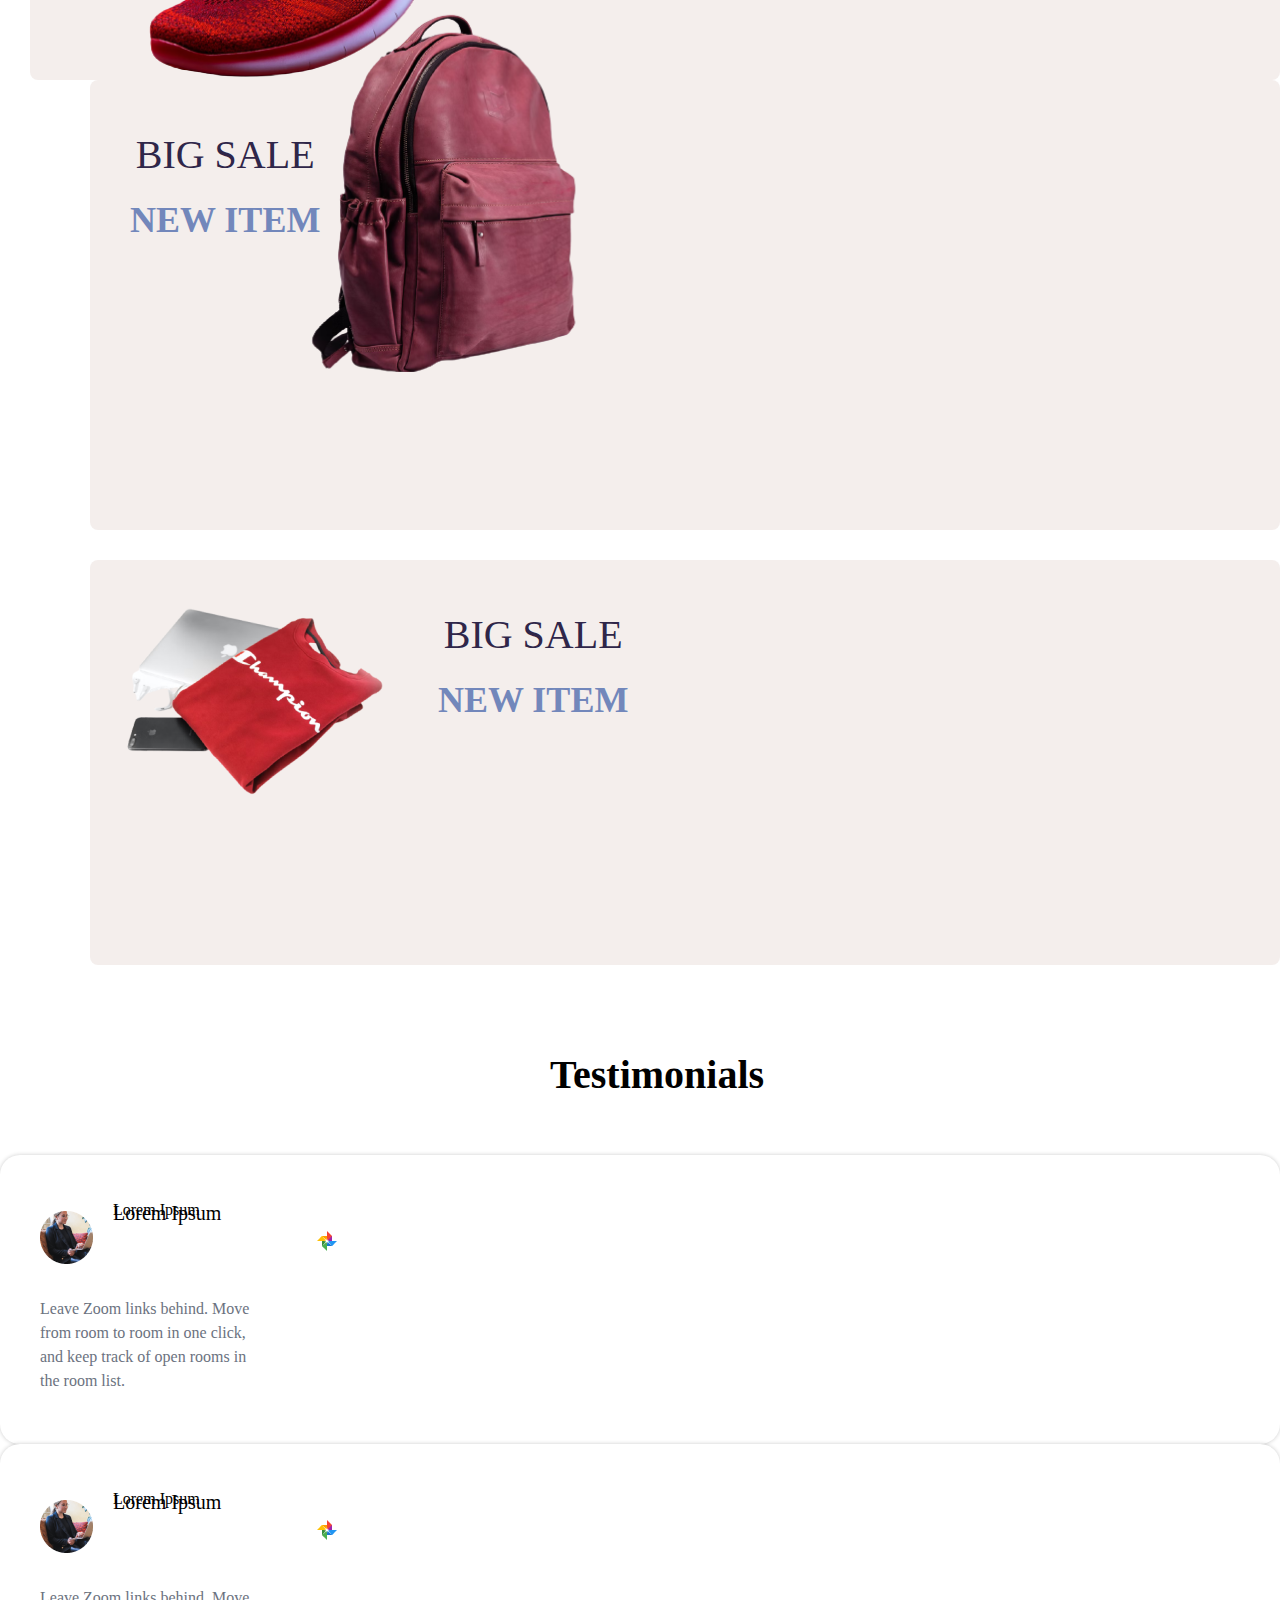
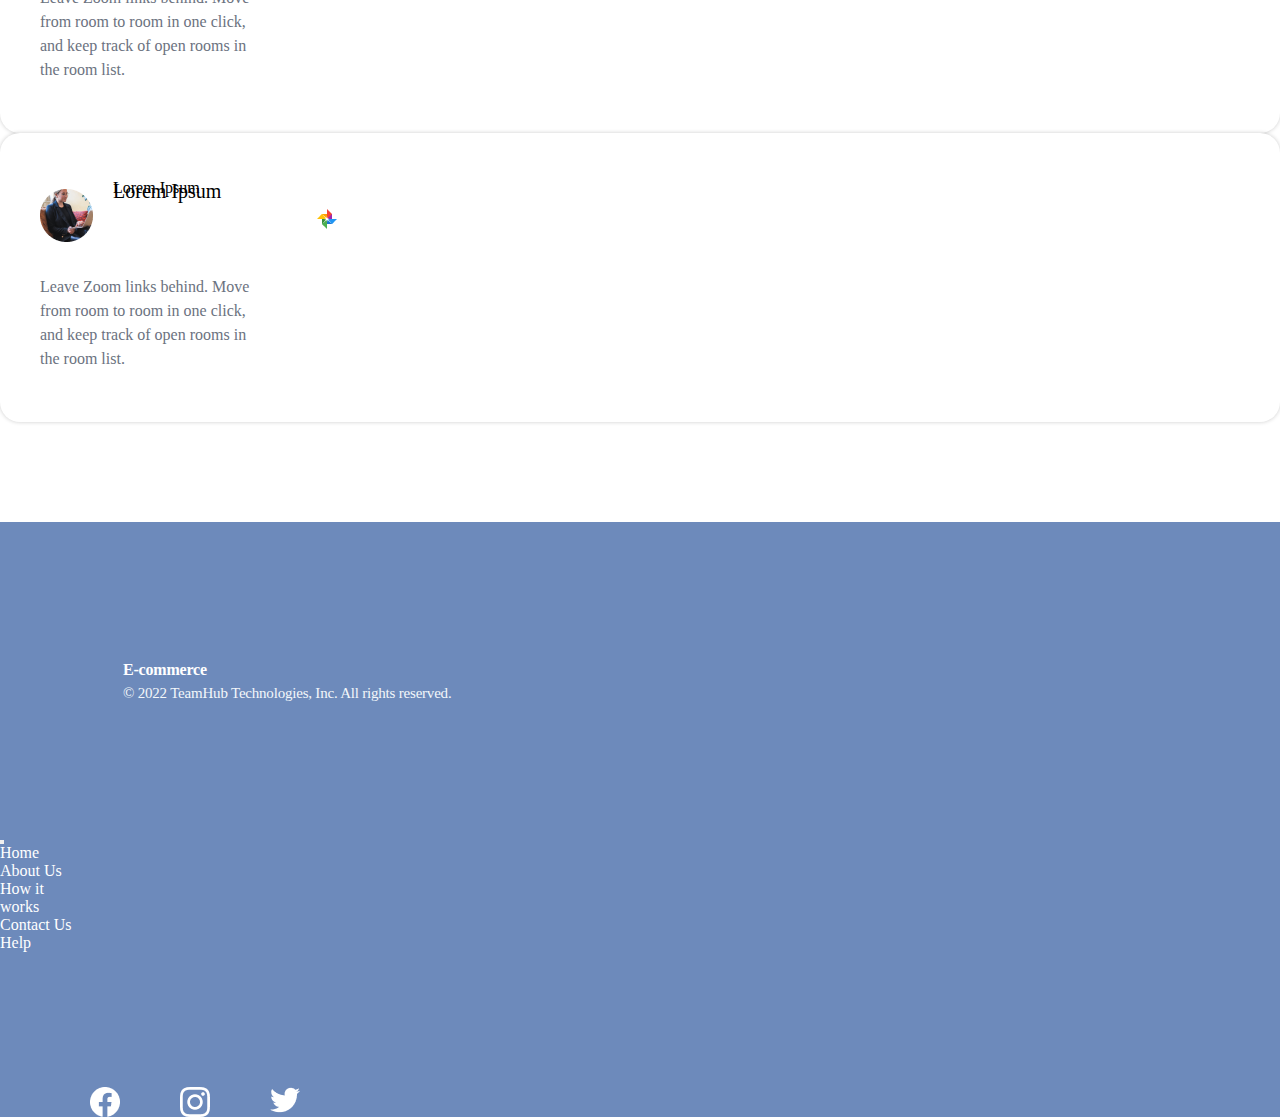
==== commit 3caaac17: "task done" ====
--- a/Figma-Task-1/E-commerce-Figma.html
+++ b/Figma-Task-1/E-commerce-Figma.html
@@ -3,21 +3,159 @@
     <meta charset="UTF-8">
     <meta http-equiv="X-UA-Compatible" content="IE=edge">
     <meta name="viewport" content="width=device-width, initial-scale=1.0">
+    <script src="jquery-3.6.0.min.js"></script>
+    <script src="https://ajax.googleapis.com/ajax/libs/jquery/3.6.0/jquery.min.js"></script>
+    <link href="https://cdn.jsdelivr.net/npm/bootstrap@5.0.2/dist/css/bootstrap.min.css" rel="stylesheet" integrity="sha384-EVSTQN3/azprG1Anm3QDgpJLIm9Nao0Yz1ztcQTwFspd3yD65VohhpuuCOmLASjC" crossorigin="anonymous">
+    <script src="https://cdn.jsdelivr.net/npm/bootstrap@5.0.2/dist/js/bootstrap.bundle.min.js" integrity="sha384-MrcW6ZMFYlzcLA8Nl+NtUVF0sA7MsXsP1UyJoMp4YLEuNSfAP+JcXn/tWtIaxVXM" crossorigin="anonymous"></script>
+    <script src="https://cdn.jsdelivr.net/npm/bootstrap@5.0.2/dist/js/bootstrap.min.js" integrity="sha384-cVKIPhGWiC2Al4u+LWgxfKTRIcfu0JTxR+EQDz/bgldoEyl4H0zUF0QKbrJ0EcQF" crossorigin="anonymous"></script>
+    <link href="http://fonts.cdnfonts.com/css/bigilla" rel="stylesheet">
+    <link href="http://fonts.cdnfonts.com/css/inter" rel="stylesheet">
+    <link href='https://fonts.googleapis.com/css?family=Montserrat' rel='stylesheet'>
+
+
     <link rel="stylesheet" href="../Figma-Task-1/style.css">
     <link rel="stylesheet" href="../Figma-Task-1/index.js">
     <!-- <link rel="stylesheet" href="../Figma-Task-1/style2.css"> -->
 <!-- <link href='https://unpkg.com/boxicons@2.1.2/css/boxicons.min.css' rel='stylesheet'> -->
-<link href="https://cdn.jsdelivr.net/npm/bootstrap@5.0.2/dist/css/bootstrap.min.css" rel="stylesheet" integrity="sha384-EVSTQN3/azprG1Anm3QDgpJLIm9Nao0Yz1ztcQTwFspd3yD65VohhpuuCOmLASjC" crossorigin="anonymous">
-<script src="https://cdn.jsdelivr.net/npm/bootstrap@5.0.2/dist/js/bootstrap.bundle.min.js" integrity="sha384-MrcW6ZMFYlzcLA8Nl+NtUVF0sA7MsXsP1UyJoMp4YLEuNSfAP+JcXn/tWtIaxVXM" crossorigin="anonymous"></script>
-<script src="https://cdn.jsdelivr.net/npm/@popperjs/core@2.9.2/dist/umd/popper.min.js" integrity="sha384-IQsoLXl5PILFhosVNubq5LC7Qb9DXgDA9i+tQ8Zj3iwWAwPtgFTxbJ8NT4GN1R8p" crossorigin="anonymous"></script>
-<script src="https://cdn.jsdelivr.net/npm/bootstrap@5.0.2/dist/js/bootstrap.min.js" integrity="sha384-cVKIPhGWiC2Al4u+LWgxfKTRIcfu0JTxR+EQDz/bgldoEyl4H0zUF0QKbrJ0EcQF" crossorigin="anonymous"></script>
-
-<script src="jquery-3.6.0.min.js"></script>
-
-    <script src="https://ajax.googleapis.com/ajax/libs/jquery/3.6.0/jquery.min.js"></script>
+<!-- <link href="https://cdn.jsdelivr.net/npm/bootstrap@5.0.2/dist/css/bootstrap.min.css" rel="stylesheet" integrity="sha384-EVSTQN3/azprG1Anm3QDgpJLIm9Nao0Yz1ztcQTwFspd3yD65VohhpuuCOmLASjC" crossorigin="anonymous"> -->
+<!-- <script src="https://cdn.jsdelivr.net/npm/bootstrap@5.0.2/dist/js/bootstrap.bundle.min.js" integrity="sha384-MrcW6ZMFYlzcLA8Nl+NtUVF0sA7MsXsP1UyJoMp4YLEuNSfAP+JcXn/tWtIaxVXM" crossorigin="anonymous"></script> -->
+<!-- <script src="https://cdn.jsdelivr.net/npm/@popperjs/core@2.9.2/dist/umd/popper.min.js" integrity="sha384-IQsoLXl5PILFhosVNubq5LC7Qb9DXgDA9i+tQ8Zj3iwWAwPtgFTxbJ8NT4GN1R8p" crossorigin="anonymous"></script> -->
+<!-- <script src="https://cdn.jsdelivr.net/npm/bootstrap@5.0.2/dist/js/bootstrap.min.js" integrity="sha384-cVKIPhGWiC2Al4u+LWgxfKTRIcfu0JTxR+EQDz/bgldoEyl4H0zUF0QKbrJ0EcQF" crossorigin="anonymous"></script> -->
+
+<!-- <script src="jquery-3.6.0.min.js"></script> -->
+
+
 <link href="http://fonts.cdnfonts.com/css/bigilla" rel="stylesheet">
 <link href="http://fonts.cdnfonts.com/css/inter" rel="stylesheet">  
 <title>Document</title>
+<style>
+  .card {
+    margin: 0 0.5em;
+    background-color:    #C8ACA133;
+    box-shadow: 2px 6px 8px 0 rgba(22, 22, 26, 0.18);
+    border: none;
+    width: auto !important;
+    height: auto !important;
+  }
+
+  .carousel-control-prev,
+  .carousel-control-next {
+    width: 7vh;
+    height: 6vh;
+    border-radius: 50%;
+    top: 50%;
+    padding:22px;
+    transform: translateY(-50%);
+  }
+  @media (min-width: 768px) {
+    .carousel-item {
+      margin-right: 0;
+      flex: 0 0 25%;
+      display: block;
+
+    }
+    .carousel-inner {
+      display: flex;
+    }
+  }
+  .card .img-wrapper {
+      max-width: 100%;
+      height: 14em;
+      display: flex;
+      justify-content: center;
+      align-items: center;
+      padding-top: 50px;;
+ 
+  }
+  .card img {
+       padding:20px;
+      width:auto !important;
+      height: auto !important;
+
+  }
+  @media (max-width: 767px) {
+    .card .img-wrapper {
+      height: 17em;
+    }
+  }
+.card-body{
+  display: flex;
+  margin-left: 25px;
+  background: #F4EEEC;
+  box-shadow: 0px 0px 6px rgba(0, 0, 0, 0.1);
+  background-size: cover;
+  border-radius: 8px;
+  width: 80%;
+ margin: 26px;
+}
+
+.direction-arrow{
+  width: 28.58px;
+  height: 17.81px;  
+  display: flex;
+  float: right;
+  
+
+}
+.slide-left{
+ display: flex;
+ 
+ margin-left:-114px;
+ margin-bottom:20px;
+}
+.slide-right{
+  display: flex;
+ margin-right:-114px;
+ margin-bottom:20px;
+
+}
+
+@media only screen and (max-width: 600px) {
+  .slide-left{
+    display: flex;
+    
+    margin-left:-14px;}
+    .slide-right{
+      display: flex;
+    
+    margin-right:-4px;}
+}
+.product-intro{
+  display:flex;
+  justify-content: center;
+  font-family: 'Brasley';
+  font-style: normal;
+  font-weight: 600;
+  font-size: 40px;
+  line-height: 40px;
+  text-align: center;
+  color: #2F2649;
+  padding-top:32px;
+}
+
+.product-description{
+  display:flex;
+  justify-content: center;
+  font-family: 'Brasley';
+font-style: normal;
+font-weight: 400;
+font-size: 16px;
+line-height: 20px;
+text-align: center;
+color: #000000;
+padding-bottom: 50px;;
+
+
+
+}
+.card-title{
+  display:flex;
+  justify-content: space-between;
+}
+.arrow-sider{
+  margin-left:32px;
+}
+</style>
 </head>
 <body>
 <div class="container-fluid">
@@ -112,9 +250,9 @@
                               </div>
                              
                               <div class="img4-div">
-                                <div> <img   class="carousel-control-prev" type="button" data-bs-target="#carouselExampleControls" data-bs-slide="prev" class="img4-1" src="../Figma-Task-1/images/small-slider-right.png" alt=""></div>
+                                <div> <img   class="carousel-control-prev1 " type="button" data-bs-target="#carouselExampleControls" data-bs-slide="prev" class="img4-1" src="../Figma-Task-1/images/small-slider-right.png" alt=""></div>
                                 <div>
-                                  <img class="carousel-control-next" type="button" data-bs-target="#carouselExampleControls" data-bs-slide="next" src="../Figma-Task-1/images/small-slider-left.png" alt="">
+                                  <img class="carousel-control-next1" type="button" data-bs-target="#carouselExampleControls" data-bs-slide="next" src="../Figma-Task-1/images/small-slider-left.png" alt="">
                                 </div>
                               </div>
                             </div>
@@ -186,55 +324,194 @@
   <p class="trending-paragraph">Lorem ipsum dolor sit amet. Ut molestiae esse ad dignissimos vitae ea sunt consequatur et autem .</p>
 </div>
 
-<!-- <div class="cards-wrapper"> 
-  <div class="card"></div>
-  <div class="cards">
-    <img class="card" src="./images/shoes1.png" class="card-img-top" alt="...">
-   
+ 
+
+<section>
+  <div class="container">
+    <div class="row">
+
+  <div class="col-xl-12 col-lg-12 col-md-12 col-sm-12 col-12">
+    
+    <div id="carouselExampleControls" class="carousel" data-bs-ride="carousel">
+      <div class="carousel-inner">
+          <div class="carousel-item active">
+              <div class="card">
+                  <div class="img-wrapper"><img src="./images/shoes1.png" class="d-block w-100" alt="Blue Sneakers"> </div>
+                  <div class="card-body">
+                    <div class="card-title">
+                     <div>
+                      <div>Sports Wear</div> 
+                     <div>$32.43</div>
+                     </div>    
+                        
+                     <div>
+                      <img src="images/directionarrow.png" class="arrow-sider"/>
+                    </div>                  
+                                                      
+                    </div>
+                      
+                  </div>
+              </div>
+          </div>
+          <div class="carousel-item">
+              <div class="card">
+                  <div class="img-wrapper"><img src="./images/shoes2.png" class="d-block w-100" alt="Nike Air "> </div>
+                  <div class="card-body">
+                    <div class="card-title">
+                      <div>
+                      <div>Nike Air</div>
+                      <div>$32.43</div>     
+                    </div>
+                     <div>
+                      <img src="images/directionarrow.png" class="arrow-sider"/>
+                    </div>                  
+                                                      
+                    </div>
+                  </div>
+              </div>
+          </div>
+          <div class="carousel-item">
+              <div class="card">
+                  <div class="img-wrapper"><img src="images/nikemax.png" class="d-block w-100" alt="Nike Max"> </div>
+                  <div class="card-body">
+                    <div class="card-title">
+                      <div>
+                      <div>Nike Max</div>
+                      <div>$32.43</div>     
+                    </div>
+                     <div>
+                      <img src="images/directionarrow.png" class="arrow-sider"/>
+                    </div>                  
+                                                      
+                    </div>
+                  </div>
+              </div>
+          </div>
+          <div class="carousel-item">
+              <div class="card">
+                  <div class="img-wrapper"><img src="images/gymwear.png" class="d-block w-100" alt="Gym Wear "> </div>
+                  <div class="card-body">
+                    <div class="card-title">
+                      <div>
+                      <div>Gym wear</div>
+                      <div>$32.43</div>     
+                    </div>
+                     <div>
+                      <img src="images/directionarrow.png" class="arrow-sider"/>
+                    </div>                  
+                                                      
+                    </div>
+                  </div>
+              </div>
+          </div>
+          <div class="carousel-item">
+              <div class="card">
+                  <div class="img-wrapper"><img src="images/bluesneakers.png" class="d-block w-100" alt="Blue Sneakers"> </div>
+                  <div class="card-body">
+                   
+                    <div class="card-title">
+                      <div>
+                      <div>Sports Wear</div>
+                      <div>$32.43</div>     
+                    </div>
+                     <div>
+                      <img src="images/directionarrow.png" class="arrow-sider"/>
+                    </div>                  
+                                                      
+                    </div>
+                  </div>
+              </div>
+          </div>
+          <div class="carousel-item">
+              <div class="card">
+                  <div class="img-wrapper"><img src="images/nikeair.png" class="d-block w-100" alt="Nike Air"> </div>
+                  <div class="card-body">
+                    <div class="card-title">
+                      <div>
+                      <div>Nike Air</div>
+                      <div>$32.43</div>     
+                    </div>
+                     <div>
+                      <img src="images/directionarrow.png" class="arrow-sider"/>
+                    </div>                  
+                                                      
+                    </div>
+                  </div>
+              </div>
+          </div>
+          <div class="carousel-item">
+              <div class="card">
+                  <div class="img-wrapper"><img src="images/nikemax.png" class="d-block w-100" alt="Nike Max"> </div>
+                  <div class="card-body">
+                    <div class="card-title">
+                      <div>
+                      <div>Nike Max</div>
+                      <div>$32.43</div>     
+                    </div>
+                     <div>
+                      <img src="images/directionarrow.png" class="arrow-sider"/>
+                    </div>                  
+                                                      
+                    </div>
+                  </div>
+              </div>
+          </div>
+          <div class="carousel-item">
+              <div class="card">
+                  <div class="img-wrapper"><img src="images/gymwear.png" class="d-block w-100" alt="Gym wear"> </div>
+                  <div class="card-body">
+                    <div class="card-title">
+                      <div>
+                      <div>Gym wear</div>
+                      <div>$32.43</div>     
+                    </div>
+                     <div>
+                      <img src="images/directionarrow.png" class="arrow-sider"/>
+                    </div>                  
+                                                      
+                    </div>
+                  </div>
+              </div>
+          </div>
+          <div class="carousel-item">
+              <div class="card">
+                  <div class="img-wrapper"><img src="images/bluesneakers.png" class="d-block w-100" alt="Blue Sneakers"> </div>
+                  <div class="card-body">
+                    <div class="card-title">
+                      <div>
+                      <div>Sports Wear</div>
+                      <div>$32.43</div>     
+                    </div>
+                     <div>
+                      <img src="images/directionarrow.png" class="arrow-sider"/>
+                    </div>                  
+                                                      
+                    </div>
+                  </div>
+              </div>
+          </div>
+      </div>
+      <button class="carousel-control-prev" type="button" data-bs-target="#carouselExampleControls" data-bs-slide="prev">
+          <span class="slide-left" aria-hidden="true"><img src="images/leftarrow.png" alt="previous button"/></span>
+          <span class="visually-hidden">Previous</span>
+      </button>
+      <button class="carousel-control-next" type="button" data-bs-target="#carouselExampleControls" data-bs-slide="next">
+          <span class="slide-right" aria-hidden="true"><img src="images/rightarrow.png" alt="previous button"/></span>
+          <span class="visually-hidden">Next</span>
+      </button>
   </div>
-  <div class="cards">
-    <img class="card" src="./images/shoes2.png" class="card-img-top" alt="...">
-    
+  
+  
+  
+  
+  
   </div>
-  <div class="cards">
-    <img class="card" src="./images/shoes3.png" class="card-img-top" alt="...">
-    
-  </div>
-  <div class="cards">
-    <img class="card" src="./images/shoes4.png" class="card-img-top" alt="...">
-   
-  </div>
-</div> -->
-<!-- 
-<div class="container">
-  <div class=" cards " style="display: flex">
-    <div class="first-card" style="
-    width: 266.03px;
-    height: 339.49px;background: rgba(200, 172, 161, 0.2);
-border-radius: 8px;" >
- 
-      <img src="./images/shoes1.png" alt="">
-    </div>
-    <div class="card" style="
-    width: 266.03px;
-    height: 339.49px;background: rgba(200, 172, 161, 0.2);
-border-radius: 8px;">
-      <img src="./images/shoes1.png" alt="">
-    </div>
-    <div class="card" style="
-    width: 266.03px;
-    height: 339.49px;background: rgba(200, 172, 161, 0.2);
-border-radius: 8px;">
-      <img src="./images/shoes1.png" alt="">
-    </div>
-    <div class="card" style="
-    width: 266.03px;
-    height: 339.49px;background: rgba(200, 172, 161, 0.2);
-border-radius: 8px;">
-      <img src="./images/shoes1.png" alt="">
-    </div>
-  </div>
-</div> -->
+
+  
+</div>
+</div>
+
+</section>
 
 
 <section class="section4">
@@ -399,77 +676,41 @@
 <div class=""></div>
 </footer>
 
-<!-- <script src="https://cdn.jsdelivr.net/npm/bootstrap@5.0.2/dist/js/bootstrap.bundle.min.js" integrity="sha384-MrcW6ZMFYlzcLA8Nl+NtUVF0sA7MsXsP1UyJoMp4YLEuNSfAP+JcXn/tWtIaxVXM" crossorigin="anonymous"></script>
-
 <script>
   var multipleCardCarousel = document.querySelector(
-    "#carouselExampleControls"
-  );
-  if (window.matchMedia("(min-width: 768px)").matches) {
-    var carousel = new bootstrap.Carousel(multipleCardCarousel, {
-      interval: false,
-    });
-    var carouselWidth = $(".carousel-inner")[0].scrollWidth;
-    var cardWidth = $(".carousel-item").width();
-    var scrollPosition = 0;
-    $("#carouselExampleControls .carousel-control-next").on("click", function () {
-      if (scrollPosition < carouselWidth - cardWidth * 4) {
-        scrollPosition += cardWidth;
-        $("#carouselExampleControls .carousel-inner").animate(
-          { scrollLeft: scrollPosition },
-          600
-        );
-      }
-    });
-    $("#carouselExampleControls .carousel-control-prev").on("click", function () {
-      if (scrollPosition > 0) {
-        scrollPosition -= cardWidth;
-        $("#carouselExampleControls .carousel-inner").animate(
-          { scrollLeft: scrollPosition },
-          600
-        );
-      }
-    });
-  } else {
-    $(multipleCardCarousel).addClass("slide");
-  }
-</script> -->
-
-<!-- 
-<script src="https://cdn.jsdelivr.net/npm/bootstrap@5.0.2/dist/js/bootstrap.bundle.min.js" integrity="sha384-MrcW6ZMFYlzcLA8Nl+NtUVF0sA7MsXsP1UyJoMp4YLEuNSfAP+JcXn/tWtIaxVXM" crossorigin="anonymous"></script>
-<script src="./index.js"></script> -->
-<script>
-  var multipleCardCarousel = document.querySelector(
-  "#carouselExampleControls"
-);
-if (window.matchMedia("(min-width: 768px)").matches) {
-  var carousel = new bootstrap.Carousel(multipleCardCarousel, {
-    interval: false,
-  });
-  var carouselWidth = $(".carousel-inner")[0].scrollWidth;
-  var cardWidth = $(".carousel-item").width();
-  var scrollPosition = 0;
-  $("#carouselExampleControls .carousel-control-next").on("click", function () {
-    if (scrollPosition < carouselWidth - cardWidth * 4) {
-      scrollPosition += cardWidth;
-      $("#carouselExampleControls .carousel-inner").animate(
-        { scrollLeft: scrollPosition },
-        600
-      );
+      "#carouselExampleControls"
+    );
+    if (window.matchMedia("(min-width: 768px)").matches) {
+      var carousel = new bootstrap.Carousel(multipleCardCarousel, {
+        interval: false,
+      });
+      var carouselWidth = $(".carousel-inner")[0].scrollWidth;
+      var cardWidth = $(".carousel-item").width();
+      var scrollPosition = 0;
+      $("#carouselExampleControls .carousel-control-next").on("click", function () {
+        if (scrollPosition < carouselWidth - cardWidth * 1) {
+          scrollPosition += cardWidth;
+          $("#carouselExampleControls .carousel-inner").animate(
+            { scrollLeft: scrollPosition },
+            60
+          );
+        }
+      });
+      $("#carouselExampleControls .carousel-control-prev").on("click", function () {
+        if (scrollPosition > 0) {
+          scrollPosition -= cardWidth;
+          $("#carouselExampleControls .carousel-inner").animate(
+            { scrollLeft: scrollPosition },
+            60
+          );
+        }
+      });
+    } else {
+      $(multipleCardCarousel).addClass("slide");
     }
-  });
-  $("#carouselExampleControls .carousel-control-prev").on("click", function () {
-    if (scrollPosition > 0) {
-      scrollPosition -= cardWidth;
-      $("#carouselExampleControls .carousel-inner").animate(
-        { scrollLeft: scrollPosition },
-        600
-      );
-    }
-  });
-} else {
-  $(multipleCardCarousel).addClass("slide");
-}
-</script>
+  
+  
+  
+  </script>
 </body>
 </html>